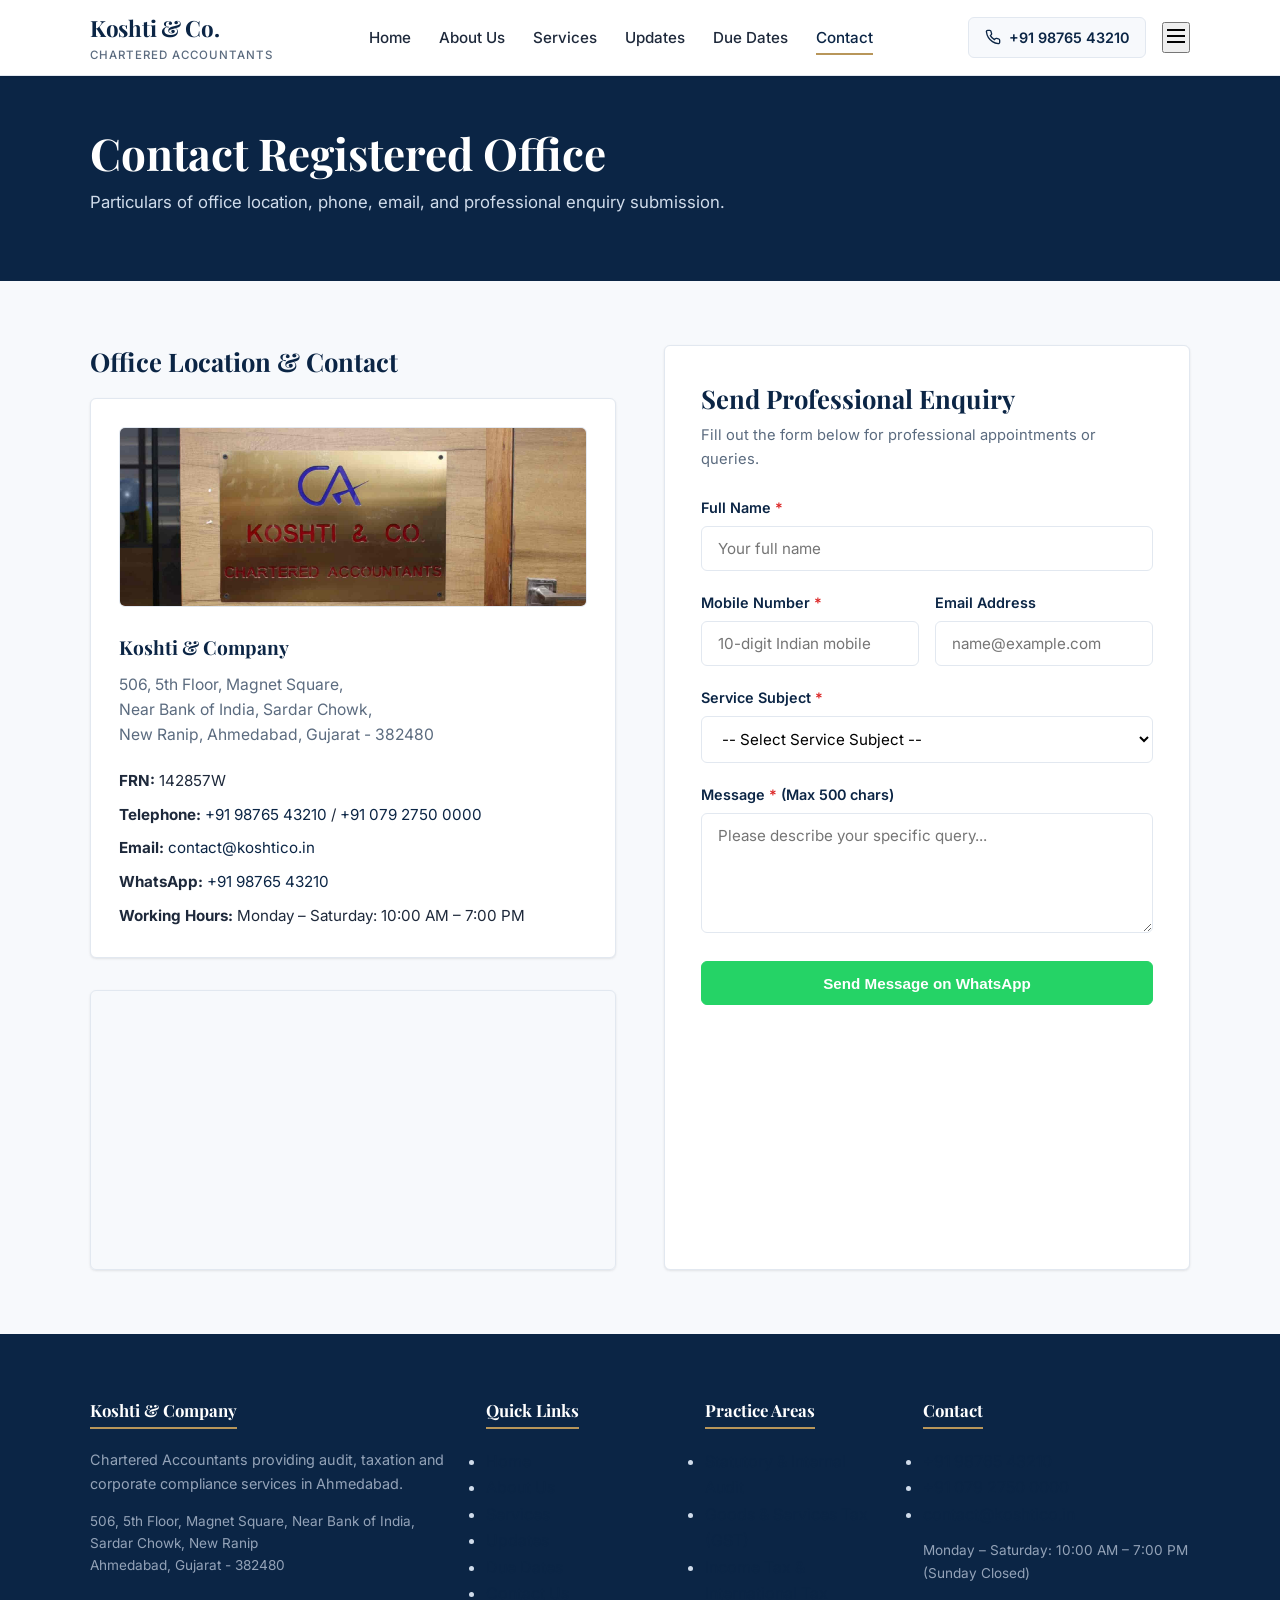
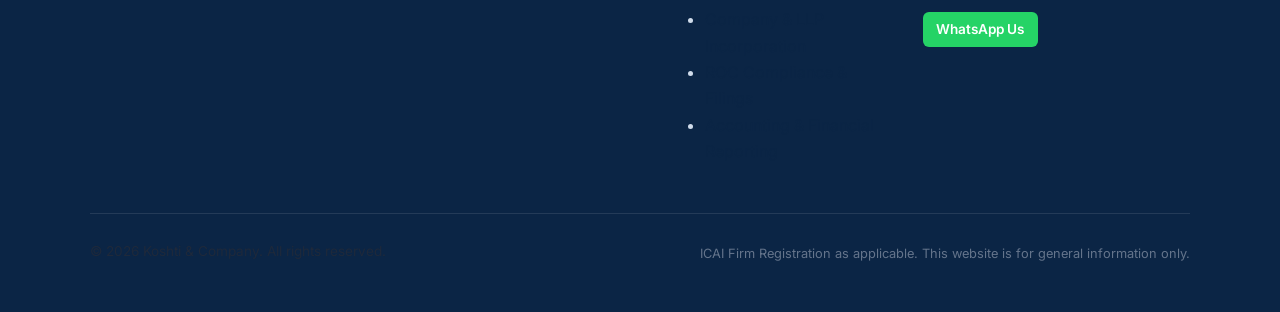
==== contact.html @ a0640241 "Update project" ====
<!DOCTYPE html>
<html lang="en">
<head>
  <meta charset="UTF-8" />
  <meta name="viewport" content="width=device-width, initial-scale=1.0" />
  <title>Contact Us | Koshti & Company | Chartered Accountants</title>
  <meta name="description" content="Contact Koshti & Company Chartered Accountants in New Ranip, Ahmedabad. Address, telephone, email, and Google maps location." />
  <link rel="preconnect" href="https://fonts.googleapis.com">
  <link rel="preconnect" href="https://fonts.gstatic.com" crossorigin>
  <link href="https://fonts.googleapis.com/css2?family=Inter:wght@400;500;600;700&family=Playfair+Display:wght@600;700;800&display=swap" rel="stylesheet">
  <link rel="stylesheet" href="css/style.css" />
</head>
<body>

  <!-- Shared Header -->
  <div id="site-header"></div>

  <!-- Banner -->
  <section style="background: var(--primary); color: #fff; padding: 3rem 0;">
    <div class="container">
      <h1 style="color: #fff; margin-bottom: 0.5rem;">Contact Registered Office</h1>
      <p style="color: #D0DCEB; font-size: 1.05rem;">Particulars of office location, phone, email, and professional enquiry submission.</p>
    </div>
  </section>

  <!-- Content -->
  <section class="section">
    <div class="container">
      <div style="display: grid; grid-template-columns: 1fr 1fr; gap: 3rem;" class="contact-grid-container">
        
        <!-- Left: Office Particulars & Map -->
        <div>
          <h2 style="font-size: 1.6rem; margin-bottom: 1.25rem;">Office Location & Contact</h2>
          
          <div style="background: var(--white); border: 1px solid var(--border-color); border-radius: var(--radius); padding: 1.75rem; margin-bottom: 2rem; box-shadow: var(--shadow-sm);">
            <div id="contact-office-photo-box" style="margin-bottom: 1.25rem; display: none;">
              <img id="contact-office-img" src="" alt="Koshti & Company Office" style="width: 100%; height: 180px; object-fit: cover; border-radius: 6px; border: 1px solid var(--border-color);" />
            </div>
            <h3 style="font-size: 1.2rem; margin-bottom: 0.75rem;">Koshti & Company</h3>
            <p style="color: var(--secondary); margin-bottom: 1.25rem; font-size: 0.98rem; line-height: 1.6;">
              506, 5th Floor, Magnet Square,<br />
              Near Bank of India, Sardar Chowk,<br />
              New Ranip, Ahmedabad, Gujarat - 382480
            </p>

            <div style="font-size: 0.95rem; line-height: 1.8;">
              <p style="margin-bottom: 0.4rem;"><strong>FRN:</strong> 142857W</p>
              <p style="margin-bottom: 0.4rem;"><strong>Telephone:</strong> <a href="tel:+919876543210">+91 98765 43210</a> / <a href="tel:+9107927500000">+91 079 2750 0000</a></p>
              <p style="margin-bottom: 0.4rem;"><strong>Email:</strong> <a href="mailto:contact@koshtico.in">contact@koshtico.in</a></p>
              <p style="margin-bottom: 0.4rem;"><strong>WhatsApp:</strong> <a href="https://wa.me/919876543210" target="_blank" rel="noopener">+91 98765 43210</a></p>
              <p style="margin-bottom: 0;"><strong>Working Hours:</strong> Monday – Saturday: 10:00 AM – 7:00 PM</p>
            </div>
          </div>

          <div style="border-radius: var(--radius); overflow: hidden; border: 1px solid var(--border-color); height: 280px; box-shadow: var(--shadow-sm);">
            <iframe src="https://maps.google.com/maps?q=Magnet+Square+New+Ranip+Ahmedabad&t=&z=15&ie=UTF8&iwloc=&output=embed" width="100%" height="100%" style="border:0;" allowfullscreen="" loading="lazy"></iframe>
          </div>
        </div>

        <!-- Right: Contact Form -->
        <div style="background: var(--white); border: 1px solid var(--border-color); border-radius: var(--radius); padding: 2.25rem; box-shadow: var(--shadow-sm);">
          <h2 style="font-size: 1.6rem; margin-bottom: 0.5rem;">Send Professional Enquiry</h2>
          <p class="text-muted" style="font-size: 0.92rem; margin-bottom: 1.5rem;">Fill out the form below for professional appointments or queries.</p>

          <div id="page-contact-success" class="form-success-msg"></div>

          <form id="page-contact-form">
            <!-- Honeypot -->
            <input type="text" name="website_hp" class="website-hp-field" tabindex="-1" autocomplete="off" />

            <div class="form-group">
              <label class="form-label" for="cnt-name">Full Name <span style="color:#DC2626;">*</span></label>
              <input type="text" id="cnt-name" class="form-control" placeholder="Your full name" required />
              <div id="err-cnt-name" class="form-error"></div>
            </div>

            <div style="display: grid; grid-template-columns: 1fr 1fr; gap: 1rem;">
              <div class="form-group">
                <label class="form-label" for="cnt-phone">Mobile Number <span style="color:#DC2626;">*</span></label>
                <input type="tel" id="cnt-phone" class="form-control" placeholder="10-digit Indian mobile" required />
                <div id="err-cnt-phone" class="form-error"></div>
              </div>
              <div class="form-group">
                <label class="form-label" for="cnt-email">Email Address</label>
                <input type="email" id="cnt-email" class="form-control" placeholder="name@example.com" />
                <div id="err-cnt-email" class="form-error"></div>
              </div>
            </div>

            <div class="form-group">
              <label class="form-label" for="cnt-subject">Service Subject <span style="color:#DC2626;">*</span></label>
              <select id="cnt-subject" class="form-control" required>
                <option value="">-- Select Service Subject --</option>
                <option value="ITR Filing (individuals & businesses)">Income Tax Return (ITR) Filing</option>
                <option value="GST Registration & Returns">GST Registration & Returns</option>
                <option value="Income Tax Notice Replies">Income Tax Notice Replies</option>
                <option value="Company & LLP Registration">Company & LLP Incorporation</option>
                <option value="ROC Compliance & Annual Filings">ROC Compliance & Annual Filings</option>
                <option value="Statutory Audit">Statutory & Internal Audit</option>
                <option value="Tax Audit">Tax Audit under Sec 44AB</option>
                <option value="Accounting & Bookkeeping">Accounting & Bookkeeping</option>
                <option value="Startup Registration & Compliance">Startup Advisory & Registration</option>
                <option value="NRI Taxation">NRI Taxation & 15CA/CB</option>
                <option value="Net Worth & Other Certifications">Net Worth Certifications</option>
                <option value="TDS Returns">TDS Return Filings</option>
              </select>
              <div id="err-cnt-subject" class="form-error"></div>
            </div>

            <div class="form-group">
              <label class="form-label" for="cnt-message">Message <span style="color:#DC2626;">*</span> (Max 500 chars)</label>
              <textarea id="cnt-message" class="form-control" maxlength="500" placeholder="Please describe your specific query..." required></textarea>
              <div id="err-cnt-message" class="form-error"></div>
            </div>

            <button type="submit" id="cnt-submit-btn" class="btn btn-primary" style="width:100%; background:#25D366; border-color:#25D366;">Send Message on WhatsApp</button>
          </form>
        </div>

      </div>
    </div>
  </section>

  <!-- Shared Footer -->
  <div id="site-footer"></div>

  <!-- Scripts -->
  <script src="js/data.js"></script>
  <script src="js/header.js"></script>
  <script src="js/footer.js"></script>
  <script src="js/main.js"></script>
    <script>
    document.addEventListener('DOMContentLoaded', () => {
      const config = typeof getSiteConfig === 'function' ? getSiteConfig() : {};

      // Office photo
      if (config.officePhoto) {
        const photoBox = document.getElementById('contact-office-photo-box');
        const photoImg = document.getElementById('contact-office-img');
        if (photoBox && photoImg) {
          photoImg.src = config.officePhoto;
          photoBox.style.display = 'block';
        }
      }

      // Address / phones / email / hours / map
      const setText = (id, val) => { const el = document.getElementById(id); if (el && val) el.textContent = val; };
      setText('contact-address', (config.address || '') + (config.city ? ', ' + config.city : ''));
      if (config.phones && config.phones.length) {
        const phoneEl = document.getElementById('contact-phones');
        if (phoneEl) phoneEl.innerHTML = config.phones.map(p => {
          const c = p.replace(/[\s\-\(\)]/g, '');
          return `<a href="tel:${c}">${p}</a>`;
        }).join(' | ');
      }
      if (config.email) {
        const em = document.getElementById('contact-email');
        if (em) em.innerHTML = `<a href="mailto:${config.email}">${config.email}</a>`;
      }
      setText('contact-hours', config.workingHours || '');

      if (config.mapEmbedUrl) {
        const map = document.getElementById('contact-map');
        if (map) map.src = config.mapEmbedUrl;
      }

      // Preselect subject from query
      const params = new URLSearchParams(window.location.search);
      const subj = params.get('subject');
      if (subj) {
        const selectEl = document.getElementById('cnt-subject');
        if (selectEl) {
          for (let i = 0; i < selectEl.options.length; i++) {
            if (selectEl.options[i].value === subj || selectEl.options[i].text.includes(subj) || subj.includes(selectEl.options[i].value)) {
              selectEl.selectedIndex = i;
              break;
            }
          }
        }
      }

      // Form → WhatsApp
      const form = document.getElementById('page-contact-form');
      if (form) {
        form.addEventListener('submit', (e) => {
          e.preventDefault();
          const name = document.getElementById('cnt-name').value.trim();
          const phone = document.getElementById('cnt-phone').value.trim();
          const email = document.getElementById('cnt-email').value.trim();
          const subject = document.getElementById('cnt-subject').value.trim();
          const message = document.getElementById('cnt-message').value.trim();
          const successBox = document.getElementById('page-contact-success');

          document.querySelectorAll('.form-error').forEach(el => el.style.display = 'none');
          successBox.style.display = 'none';

          let isValid = true;
          if (name.length < 2) {
            document.getElementById('err-cnt-name').textContent = 'Please enter your full name.';
            document.getElementById('err-cnt-name').style.display = 'block';
            isValid = false;
          }
          const cleanPhone = phone.replace(/[\s\-\+\(\)]/g, '');
          if (!/^(?:91)?[6789]\d{9}$/.test(cleanPhone)) {
            document.getElementById('err-cnt-phone').textContent = 'Enter a valid 10-digit Indian mobile number.';
            document.getElementById('err-cnt-phone').style.display = 'block';
            isValid = false;
          }
          if (email && !/^[^\s@]+@[^\s@]+\.[^\s@]+$/.test(email)) {
            document.getElementById('err-cnt-email').textContent = 'Enter a valid email address.';
            document.getElementById('err-cnt-email').style.display = 'block';
            isValid = false;
          }
          if (!subject) {
            document.getElementById('err-cnt-subject').textContent = 'Please select a subject.';
            document.getElementById('err-cnt-subject').style.display = 'block';
            isValid = false;
          }
          if (message.length < 5) {
            document.getElementById('err-cnt-message').textContent = 'Message must be at least 5 characters.';
            document.getElementById('err-cnt-message').style.display = 'block';
            isValid = false;
          }
          if (!isValid) return;

          const waText = [
            'Hello Koshti & Company,',
            '',
            'I would like to make an enquiry.',
            '',
            '*Name:* ' + name,
            '*Phone:* ' + phone,
            email ? '*Email:* ' + email : null,
            '*Service:* ' + subject,
            '*Message:* ' + message
          ].filter(Boolean).join('\n');

          const wa = config.whatsapp || '919876543210';
          window.open('https://wa.me/' + wa + '?text=' + encodeURIComponent(waText), '_blank');
          form.reset();
          successBox.textContent = 'Opening WhatsApp… Please send the message to complete your enquiry.';
          successBox.style.display = 'block';
        });
      }
    });
  </script>
</body>
</html>
---- css/style.css ----
/* ==========================================================================
   Koshti & Company - Professional ICAI Compliant Stylesheet
   Palette: Deep Navy (#0B2545), Slate (#5B6B7F), Off-White (#F7F9FC), Muted Gold (#B8965A)
   ========================================================================== */

:root {
  --primary: #0B2545;
  --secondary: #5B6B7F;
  --bg-light: #F7F9FC;
  --accent: #B8965A;
  --text-dark: #1E293B;
  --border-color: #E2E8F0;
  --white: #FFFFFF;
  --shadow-sm: 0 1px 3px rgba(0,0,0,0.06), 0 1px 2px rgba(0,0,0,0.04);
  --shadow-md: 0 4px 12px rgba(11, 37, 69, 0.08);
  --shadow-lg: 0 10px 25px rgba(11, 37, 69, 0.12);
  --radius: 6px;
  --font-heading: 'Playfair Display', Georgia, serif;
  --font-body: 'Inter', -apple-system, BlinkMacSystemFont, "Segoe UI", Roboto, sans-serif;
  --max-width: 1140px;
}

*, *::before, *::after {
  box-sizing: border-box;
  margin: 0;
  padding: 0;
}

html {
  font-size: 16px;
  scroll-behavior: smooth;
  -webkit-text-size-adjust: 100%;
}

body {
  font-family: var(--font-body);
  color: var(--text-dark);
  background-color: var(--bg-light);
  line-height: 1.65;
  display: flex;
  flex-direction: column;
  min-height: 100vh;
  font-weight: 400;
}

/* Accessibility Focus States */
a:focus-visible, button:focus-visible, input:focus-visible, select:focus-visible, textarea:focus-visible {
  outline: 2px solid var(--accent);
  outline-offset: 3px;
}

/* Typography */
h1, h2, h3, h4, h5, h6 {
  font-family: var(--font-heading);
  color: var(--primary);
  line-height: 1.3;
  margin-bottom: 0.75rem;
  font-weight: 700;
}

h1 { font-size: clamp(2rem, 4vw, 2.75rem); }
h2 { font-size: clamp(1.5rem, 3vw, 2.1rem); }
h3 { font-size: clamp(1.25rem, 2.5vw, 1.5rem); }
h4 { font-size: 1.15rem; }

p {
  margin-bottom: 1rem;
  color: var(--text-dark);
}

.text-muted { color: var(--secondary); }
.text-accent { color: var(--accent); }

a {
  color: var(--primary);
  text-decoration: none;
  transition: color 0.2s ease;
}

a:hover {
  color: var(--accent);
}

/* Layout Elements */
.container {
  width: 100%;
  max-width: var(--max-width);
  margin: 0 auto;
  padding: 0 1.25rem;
}

.section {
  padding: 4rem 0;
}

.section-alt {
  background-color: var(--white);
  border-top: 1px solid var(--border-color);
  border-bottom: 1px solid var(--border-color);
}

.section-header {
  text-align: center;
  max-width: 750px;
  margin: 0 auto 3rem auto;
}

.section-header p {
  color: var(--secondary);
  font-size: 1.05rem;
}

/* Sticky Header */
.site-header {
  background-color: var(--white);
  border-bottom: 1px solid var(--border-color);
  position: sticky;
  top: 0;
  z-index: 1000;
  box-shadow: var(--shadow-sm);
  transition: all 0.3s ease;
}

.header-inner {
  display: flex;
  align-items: center;
  justify-content: space-between;
  height: 75px;
}

.logo-brand {
  display: flex;
  flex-direction: column;
}

.logo-brand .brand-title {
  font-family: var(--font-heading);
  font-size: 1.4rem;
  font-weight: 700;
  color: var(--primary);
  letter-spacing: -0.3px;
}

.logo-brand .brand-subtitle {
  font-size: 0.72rem;
  text-transform: uppercase;
  letter-spacing: 1px;
  color: var(--secondary);
  font-weight: 500;
}

/* Navigation */
.nav-menu {
  display: flex;
  align-items: center;
  gap: 1.75rem;
  list-style: none;
}

.nav-link {
  font-size: 0.95rem;
  font-weight: 500;
  color: var(--text-dark);
  padding: 0.5rem 0;
  position: relative;
}

.nav-link:hover, .nav-link.active {
  color: var(--primary);
}

.nav-link.active::after {
  content: '';
  position: absolute;
  bottom: 0;
  left: 0;
  right: 0;
  height: 2px;
  background-color: var(--accent);
}

.header-cta-phone {
  display: inline-flex;
  align-items: center;
  gap: 0.5rem;
  font-size: 0.9rem;
  font-weight: 600;
  color: var(--primary);
  background-color: var(--bg-light);
  padding: 0.5rem 1rem;
  border-radius: var(--radius);
  border: 1px solid var(--border-color);
}

.header-cta-phone:hover {
  background-color: #EBF1F8;
}

/* Mobile Nav Toggle */
.mobile-nav-toggle {
  display: none;
  background: none;
  border: none;
  font-size: 1.5rem;
  color: var(--primary);
  cursor: pointer;
  padding: 0.5rem;
}

/* Hero Section */
.hero {
  background-color: var(--primary);
  background-image: linear-gradient(135deg, rgba(11, 37, 69, 0.88) 0%, rgba(13, 40, 75, 0.92) 100%), var(--hero-bg-img, none);
  background-size: cover;
  background-position: center;
  color: var(--white);
  padding: 4.5rem 0 5rem 0;
  position: relative;
  overflow: hidden;
}

.hero-pattern {
  position: absolute;
  top: 0; right: 0; bottom: 0; left: 0;
  opacity: 0.05;
  background-image: radial-gradient(#ffffff 1px, transparent 1px);
  background-size: 24px 24px;
  pointer-events: none;
}

.hero-content {
  max-width: 800px;
  position: relative;
  z-index: 2;
}

.hero-badge {
  display: inline-block;
  background: rgba(184, 150, 90, 0.2);
  color: #E5C384;
  font-size: 0.82rem;
  text-transform: uppercase;
  letter-spacing: 1.5px;
  font-weight: 600;
  padding: 0.35rem 0.9rem;
  border-radius: 20px;
  margin-bottom: 1.25rem;
  border: 1px solid rgba(184, 150, 90, 0.3);
}

.hero h1 {
  color: var(--white);
  font-size: clamp(2.2rem, 4.5vw, 3.2rem);
  margin-bottom: 1.25rem;
}

.hero p {
  color: #D0DCEB;
  font-size: 1.15rem;
  margin-bottom: 2rem;
  max-width: 700px;
}

.hero-actions {
  display: flex;
  gap: 1rem;
  flex-wrap: wrap;
}

/* Buttons */
.btn {
  display: inline-flex;
  align-items: center;
  justify-content: center;
  gap: 0.5rem;
  padding: 0.8rem 1.6rem;
  font-size: 0.95rem;
  font-weight: 600;
  border-radius: var(--radius);
  cursor: pointer;
  transition: all 0.2s ease;
  border: 1px solid transparent;
  text-align: center;
}

.btn-primary {
  background-color: var(--accent);
  color: var(--white);
}

.btn-primary:hover {
  background-color: #A08046;
  color: var(--white);
}

.btn-secondary {
  background-color: transparent;
  color: var(--white);
  border-color: rgba(255, 255, 255, 0.4);
}

.btn-secondary:hover {
  background-color: rgba(255, 255, 255, 0.1);
  color: var(--white);
}

.btn-outline {
  background-color: transparent;
  color: var(--primary);
  border-color: var(--primary);
}

.btn-outline:hover {
  background-color: var(--primary);
  color: var(--white);
}

.btn-sm {
  padding: 0.4rem 0.85rem;
  font-size: 0.85rem;
}

/* Fact Strip */
.fact-strip {
  background-color: var(--white);
  border-bottom: 1px solid var(--border-color);
  padding: 1.25rem 0;
}

.fact-grid {
  display: flex;
  justify-content: space-around;
  align-items: center;
  flex-wrap: wrap;
  gap: 1.5rem;
}

.fact-item {
  display: flex;
  align-items: center;
  gap: 0.75rem;
  font-size: 0.92rem;
  color: var(--secondary);
}

.fact-item strong {
  color: var(--primary);
  font-weight: 600;
}

/* Cards Grid */
.grid-3 {
  display: grid;
  grid-template-columns: repeat(auto-fit, minmax(320px, 1fr));
  gap: 1.75rem;
}

.grid-4 {
  display: grid;
  grid-template-columns: repeat(auto-fit, minmax(260px, 1fr));
  gap: 1.5rem;
}

/* Service Card */
.card {
  background: var(--white);
  border: 1px solid var(--border-color);
  border-radius: var(--radius);
  padding: 1.75rem;
  transition: transform 0.2s ease, box-shadow 0.2s ease;
  display: flex;
  flex-direction: column;
}

.card:hover {
  transform: translateY(-4px);
  box-shadow: var(--shadow-md);
  border-color: #CBD5E1;
}

.card-icon {
  width: 46px;
  height: 46px;
  background-color: #EEF4FB;
  border-radius: var(--radius);
  display: flex;
  align-items: center;
  justify-content: center;
  color: var(--primary);
  margin-bottom: 1.25rem;
}

.card-title {
  font-size: 1.2rem;
  margin-bottom: 0.6rem;
}

.card-body {
  font-size: 0.95rem;
  color: var(--secondary);
  flex-grow: 1;
  margin-bottom: 1.25rem;
}

.card-link {
  font-size: 0.9rem;
  font-weight: 600;
  color: var(--primary);
  display: inline-flex;
  align-items: center;
  gap: 0.4rem;
}

.card-link:hover {
  color: var(--accent);
}

/* Due Dates Widget / Table */
.due-table-wrapper {
  background: var(--white);
  border: 1px solid var(--border-color);
  border-radius: var(--radius);
  overflow-x: auto;
  box-shadow: var(--shadow-sm);
}

.due-table {
  width: 100%;
  border-collapse: collapse;
  text-align: left;
  font-size: 0.95rem;
}

.due-table th {
  background-color: #F1F5F9;
  color: var(--primary);
  font-weight: 600;
  padding: 1rem 1.25rem;
  border-bottom: 1px solid var(--border-color);
  white-space: nowrap;
}

.due-table td {
  padding: 1rem 1.25rem;
  border-bottom: 1px solid var(--border-color);
}

.due-table tbody tr:last-child td {
  border-bottom: none;
}

.due-table tbody tr:hover {
  background-color: #F8FAFC;
}

.badge-tag {
  display: inline-block;
  padding: 0.25rem 0.6rem;
  border-radius: 4px;
  font-size: 0.78rem;
  font-weight: 600;
  text-transform: uppercase;
  background-color: #E2E8F0;
  color: #334155;
}

.badge-verify {
  background-color: #FEF3C7;
  color: #92400E;
  font-size: 0.75rem;
  padding: 0.2rem 0.5rem;
  border-radius: 4px;
}

/* Partner Profile Card */
.partner-card {
  display: flex;
  gap: 1.5rem;
  background: var(--white);
  border: 1px solid var(--border-color);
  border-radius: var(--radius);
  padding: 1.75rem;
  align-items: flex-start;
}

.partner-avatar {
  width: 100px;
  height: 120px;
  border-radius: var(--radius);
  background-color: #EEF4FB;
  overflow: hidden;
  flex-shrink: 0;
  display: flex;
  align-items: center;
  justify-content: center;
  font-size: 2rem;
  color: var(--primary);
  font-weight: 700;
  border: 2px solid var(--accent);
}

.partner-avatar img {
  width: 100%;
  height: 100%;
  object-fit: cover;
  object-position: top center;
}

.partner-info h3 {
  font-size: 1.25rem;
  margin-bottom: 0.2rem;
}

.partner-meta {
  font-size: 0.88rem;
  color: var(--secondary);
  font-weight: 500;
  margin-bottom: 0.75rem;
}

/* Forms */
.form-group {
  margin-bottom: 1.25rem;
}

.form-label {
  display: block;
  font-size: 0.9rem;
  font-weight: 600;
  color: var(--primary);
  margin-bottom: 0.4rem;
}

.form-control {
  width: 100%;
  padding: 0.75rem 1rem;
  font-size: 0.95rem;
  font-family: var(--font-body);
  border: 1px solid var(--border-color);
  border-radius: var(--radius);
  background-color: var(--white);
  transition: border-color 0.2s;
}

.form-control:focus {
  border-color: var(--primary);
  outline: none;
}

textarea.form-control {
  resize: vertical;
  min-height: 120px;
}

.form-error {
  color: #DC2626;
  font-size: 0.82rem;
  margin-top: 0.3rem;
  display: none;
}

.form-success-msg {
  background-color: #DEF7EC;
  color: #03543F;
  border: 1px solid #BCF0DA;
  padding: 1rem;
  border-radius: var(--radius);
  margin-bottom: 1.5rem;
  display: none;
}

/* Footer */
.site-footer {
  background-color: var(--primary);
  color: #D0DCEB;
  padding: 4rem 0 2rem 0;
  margin-top: auto;
}

.footer-grid {
  display: grid;
  grid-template-columns: 2fr 1fr 1fr 1.5fr;
  gap: 2.5rem;
  margin-bottom: 3rem;
}

.footer-col h4 {
  color: var(--white);
  font-size: 1.05rem;
  margin-bottom: 1.2rem;
  border-bottom: 2px solid var(--accent);
  display: inline-block;
  padding-bottom: 0.3rem;
}

.footer-links {
  list-style: none;
}

.footer-links li {
  margin-bottom: 0.6rem;
}

.footer-links a {
  color: #B0C4DE;
  font-size: 0.92rem;
}

.footer-links a:hover {
  color: var(--white);
}

.footer-disclaimer-box {
  background: rgba(255, 255, 255, 0.05);
  border: 1px solid rgba(255, 255, 255, 0.1);
  padding: 1.25rem;
  border-radius: var(--radius);
  font-size: 0.84rem;
  line-height: 1.5;
  color: #94A3B8;
  margin-bottom: 2rem;
}

.footer-bottom {
  border-top: 1px solid rgba(255, 255, 255, 0.1);
  padding-top: 1.5rem;
  display: flex;
  justify-content: space-between;
  align-items: center;
  font-size: 0.85rem;
  color: #94A3B8;
  flex-wrap: wrap;
  gap: 1rem;
}

/* Mobile Action Sticky Bar */
.mobile-action-bar {
  display: none;
  position: fixed;
  bottom: 0;
  left: 0;
  right: 0;
  background: var(--white);
  border-top: 1px solid var(--border-color);
  z-index: 999;
  padding: 0.6rem 1rem;
  box-shadow: 0 -4px 10px rgba(0,0,0,0.08);
}

.mobile-action-grid {
  display: grid;
  grid-template-columns: 1fr 1fr;
  gap: 0.75rem;
}

/* Checklist Block */
.checklist-box {
  background: #F8FAFC;
  border-left: 4px solid var(--accent);
  padding: 1.25rem;
  border-radius: 0 var(--radius) var(--radius) 0;
  margin: 1.5rem 0;
}

.checklist-box h4 {
  margin-bottom: 0.75rem;
}

.checklist-list {
  list-style: none;
}

.checklist-list li {
  position: relative;
  padding-left: 1.5rem;
  margin-bottom: 0.5rem;
  font-size: 0.95rem;
}

.checklist-list li::before {
  content: '✓';
  position: absolute;
  left: 0;
  color: var(--accent);
  font-weight: bold;
}

/* Hidden Honeypot Field */
.website-hp-field {
  display: none !important;
  visibility: hidden !important;
}

/* Print Styles for Due Dates */
@media print {
  .site-header, .site-footer, .hero-actions, .mobile-action-bar, .no-print {
    display: none !important;
  }
  body {
    background: #fff;
    color: #000;
  }
  .container {
    max-width: 100%;
    width: 100%;
    padding: 0;
  }
  .due-table-wrapper {
    border: 1px solid #000;
    box-shadow: none;
  }
  .due-table th, .due-table td {
    border: 1px solid #000;
  }
}

/* Media Queries */
@media (max-width: 992px) {
  .footer-grid {
    grid-template-columns: 1fr 1fr;
  }
}

@media (max-width: 768px) {
  .mobile-nav-toggle {
    display: block;
  }

  .nav-menu {
    display: none;
    position: absolute;
    top: 75px;
    left: 0;
    right: 0;
    background: var(--white);
    flex-direction: column;
    padding: 1.5rem;
    border-bottom: 1px solid var(--border-color);
    box-shadow: var(--shadow-md);
    gap: 1rem;
    align-items: flex-start;
  }

  .nav-menu.open {
    display: flex;
  }

  .header-cta-phone {
    display: none;
  }

  .partner-card {
    flex-direction: column;
  }

  .footer-grid {
    grid-template-columns: 1fr;
  }

  .mobile-action-bar {
    display: block;
  }

  body {
    padding-bottom: 60px; /* space for mobile bar */
  }
}

/* Reduced Motion */
@media (prefers-reduced-motion: reduce) {
  *, *::before, *::after {
    animation-duration: 0.01ms !important;
    animation-iteration-count: 1 !important;
    transition-duration: 0.01ms !important;
    scroll-behavior: auto !important;
  }
}
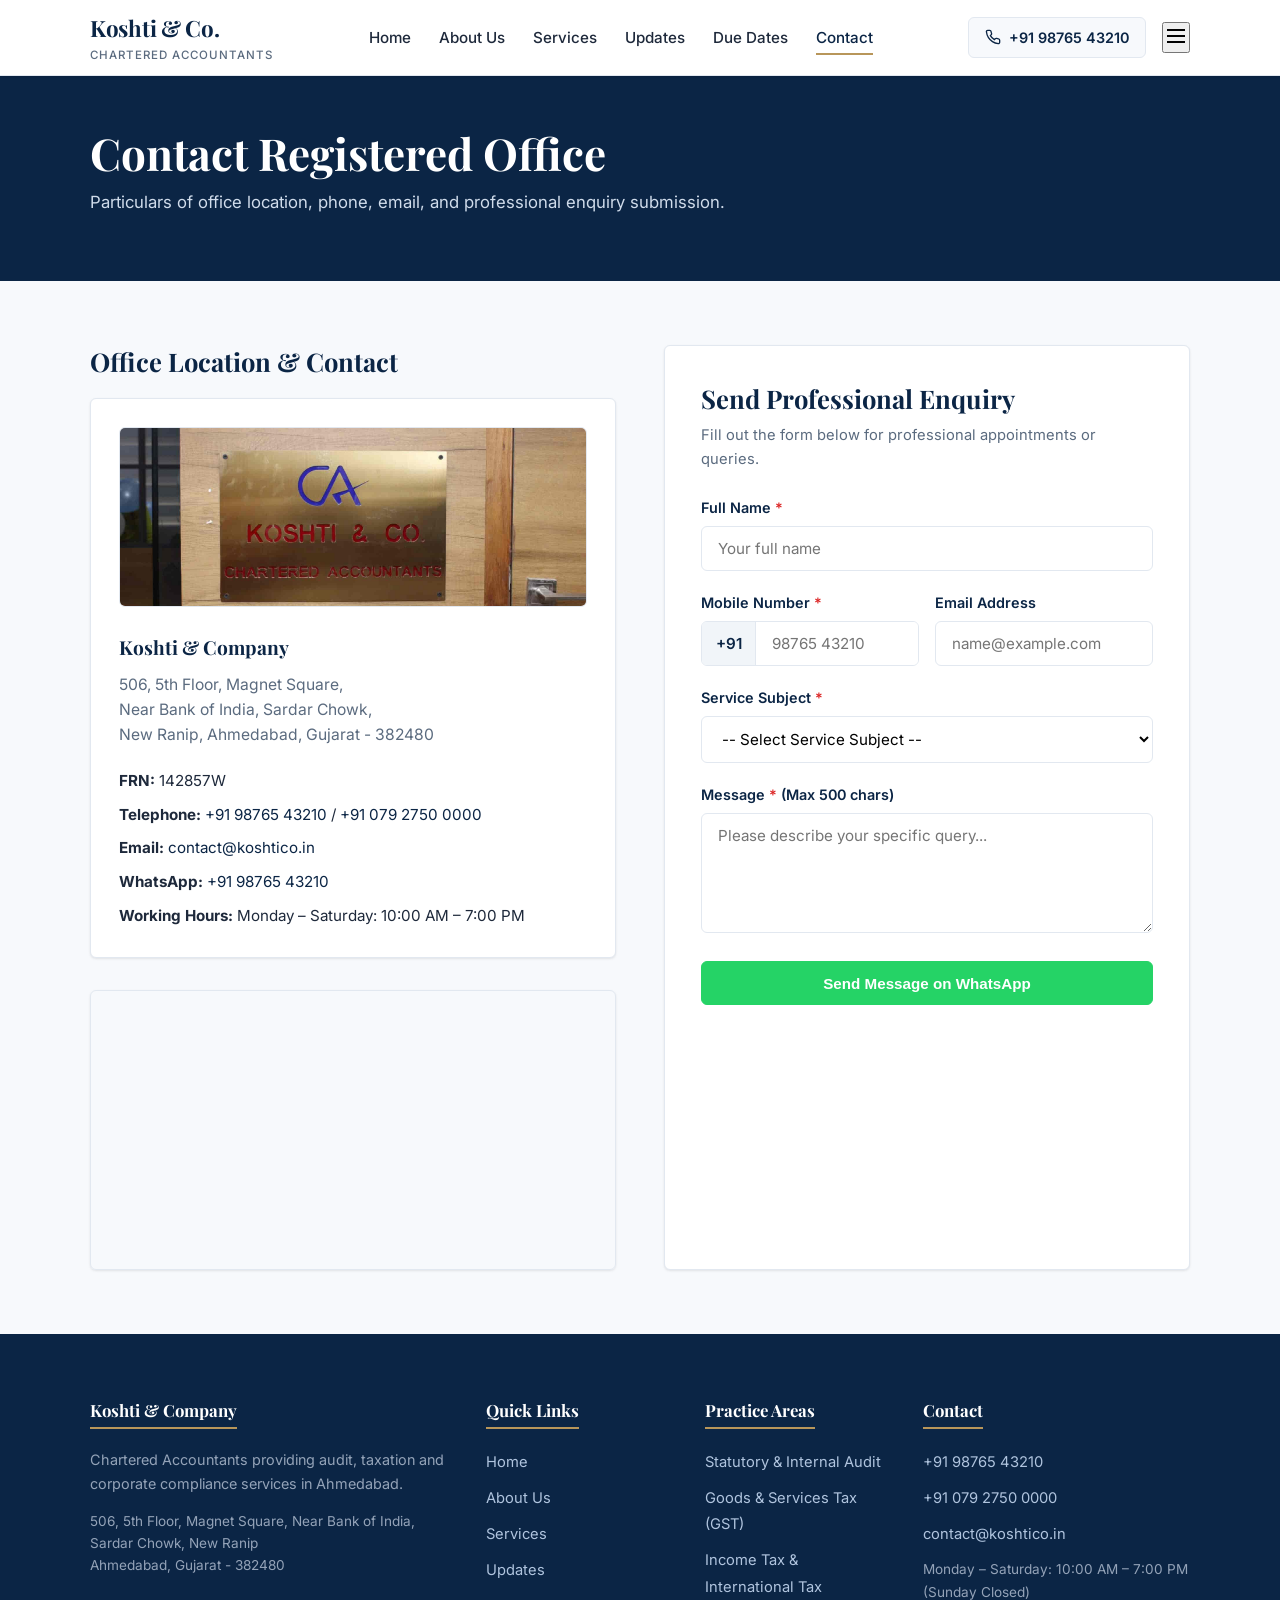
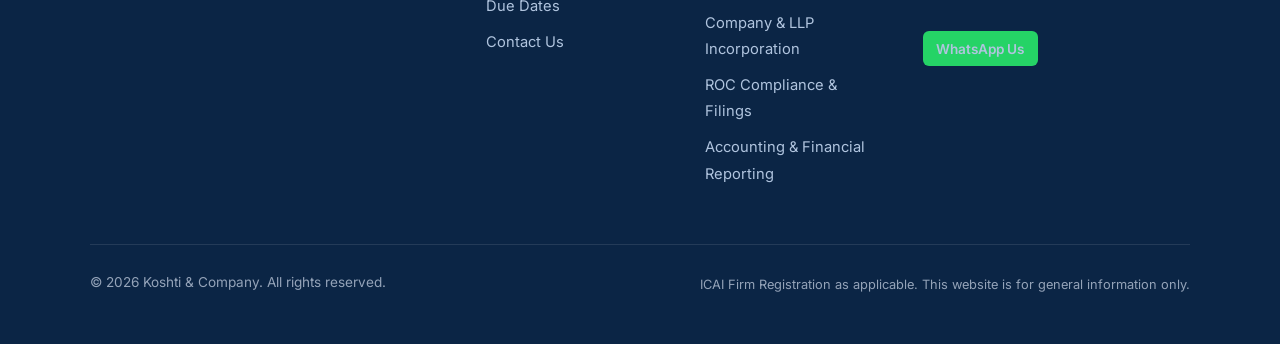
==== commit d7462a65: "Update project" ====
--- a/contact.html
+++ b/contact.html
@@ -74,10 +74,13 @@
               <div id="err-cnt-name" class="form-error"></div>
             </div>
 
-            <div style="display: grid; grid-template-columns: 1fr 1fr; gap: 1rem;">
+            <div class="form-row-2" style="display: grid; grid-template-columns: 1fr 1fr; gap: 1rem;">
               <div class="form-group">
                 <label class="form-label" for="cnt-phone">Mobile Number <span style="color:#DC2626;">*</span></label>
-                <input type="tel" id="cnt-phone" class="form-control" placeholder="10-digit Indian mobile" required />
+                <div class="phone-input-wrap">
+                  <span class="phone-prefix">+91</span>
+                  <input type="tel" id="cnt-phone" class="form-control" placeholder="98765 43210" inputmode="numeric" autocomplete="tel" maxlength="12" required />
+                </div>
                 <div id="err-cnt-phone" class="form-error"></div>
               </div>
               <div class="form-group">
--- a/css/style.css
+++ b/css/style.css
@@ -552,6 +552,51 @@
   min-height: 120px;
 }
 
+/* Phone field – better mobile UI */
+.phone-input-wrap {
+  display: flex;
+  align-items: stretch;
+  width: 100%;
+  border: 1px solid var(--border-color);
+  border-radius: var(--radius);
+  background: var(--white);
+  overflow: hidden;
+  transition: border-color 0.2s;
+}
+.phone-input-wrap:focus-within {
+  border-color: var(--primary);
+}
+.phone-prefix {
+  display: flex;
+  align-items: center;
+  padding: 0 0.85rem;
+  background: #F1F5F9;
+  color: var(--primary);
+  font-weight: 600;
+  font-size: 0.95rem;
+  border-right: 1px solid var(--border-color);
+  white-space: nowrap;
+  user-select: none;
+}
+.phone-input-wrap .form-control {
+  border: none;
+  border-radius: 0;
+  flex: 1;
+  min-width: 0;
+}
+.phone-input-wrap .form-control:focus {
+  outline: none;
+  border: none;
+}
+
+/* Enquiry form: stack phone + email on small screens */
+@media (max-width: 640px) {
+  .form-row-2 {
+    grid-template-columns: 1fr !important;
+  }
+}
+
+
 .form-error {
   color: #DC2626;
   font-size: 0.82rem;
@@ -609,6 +654,29 @@
 .footer-links a:hover {
   color: var(--white);
 }
+
+/* Footer links must stay light on dark blue background */
+.site-footer a {
+  color: #B0C4DE;
+}
+.site-footer a:hover {
+  color: #FFFFFF;
+}
+.site-footer .footer-col ul {
+  list-style: none;
+  padding: 0;
+  margin: 0;
+}
+.site-footer .footer-col ul li {
+  margin-bottom: 0.6rem;
+}
+.site-footer .footer-col p {
+  color: #94A3B8;
+}
+.footer-bottom p {
+  color: #94A3B8;
+}
+
 
 .footer-disclaimer-box {
   background: rgba(255, 255, 255, 0.05);
